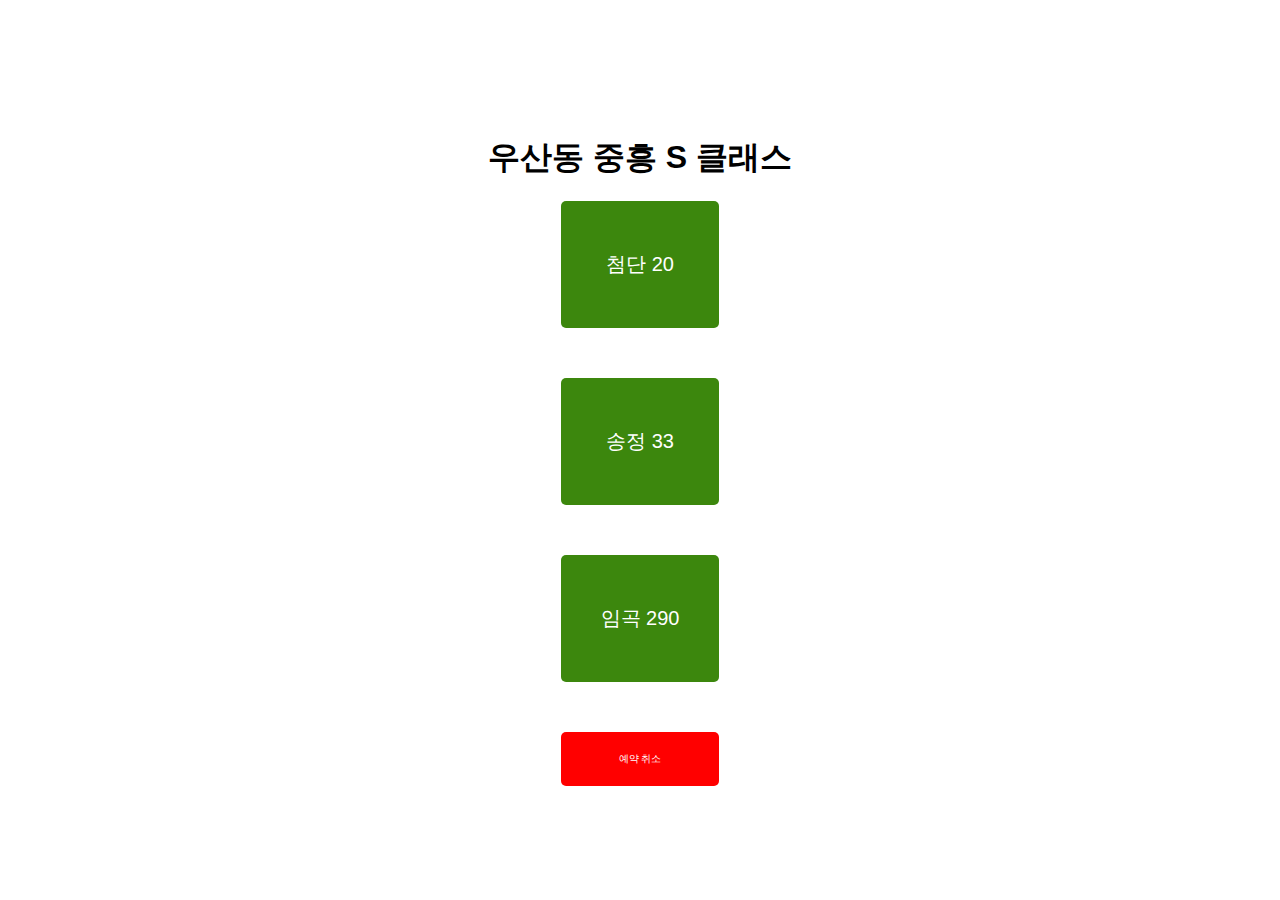
==== bus2/index.html @ 3bf0995c "Add files via upload" ====
<!DOCTYPE html>
<html lang="ko">
<head>
    <meta charset="UTF-8">
    <meta name="viewport" content="width=device-width, initial-scale=1.0">
    <title>버스 예약 시스템</title>
    <style>
        body {
            display: flex;
            justify-content: center;
            align-items: center;
            height: 100vh;
            margin: 0;
            font-family: Arial, sans-serif;
            background-color: #ffffff;
            flex-direction: column;
        }
        .button-container {
            display: flex;
            flex-direction: column;
            gap: 50px;
        }
        .button1, .button2, .button3, .button4 {
            padding: 50px 40px;
            font-size: 20px;
            cursor: pointer;
            border: none;
            border-radius: 5px;
            background-color: #3c870d;
            color: white;
            transition: background-color 0.3s ease;
        }
        .button1:hover, .button2:hover, .button3:hover {
            background-color: #2e690a;
        }
        .button4 {
            padding: 20px 30px;
            font-size: 10px;
            background-color: #ff0000;
        }
        .button4:hover {
            background-color: #5d0303;
        }
    </style>
</head>
<body>

    <h1>우산동 중흥 S 클래스</h1>
    <div class="button-container">
        <button class="button1" onclick="reserveBus('첨단 20')">첨단 20</button>
        <button class="button2" onclick="reserveBus('송정 33')">송정 33</button>
        <button class="button3" onclick="reserveBus('임곡 290')">임곡 290</button>
        <button class="button4" onclick="cancelReservation()">예약 취소</button>
    </div>

    <script>
        function reserveBus(route) {
            if (localStorage.getItem("reserved")) {
                alert("이미 예약한 버스가 있습니다");
            } else {
                localStorage.setItem("reserved", route);
                alert(route + " 버스가 예약되었습니다.");

                // "첨단 20" 버튼 클릭 시 정보 저장
                if (route === '첨단 20') {
                    localStorage.setItem("busInfo", "첨단 20 버튼이 눌렸습니다.");
                }

                // 페이지 이동
                location.href = 'indexx.html';
            }
        }

        function cancelReservation() {
            if (localStorage.getItem("reserved")) {
                localStorage.removeItem("reserved");
                localStorage.removeItem("busInfo"); // 예약 취소 시 정보 삭제
                alert("예약이 취소되었습니다.");
            } else {
                alert("예약된 버스가 없습니다.");
            }
        }
    </script>

</body>
</html>
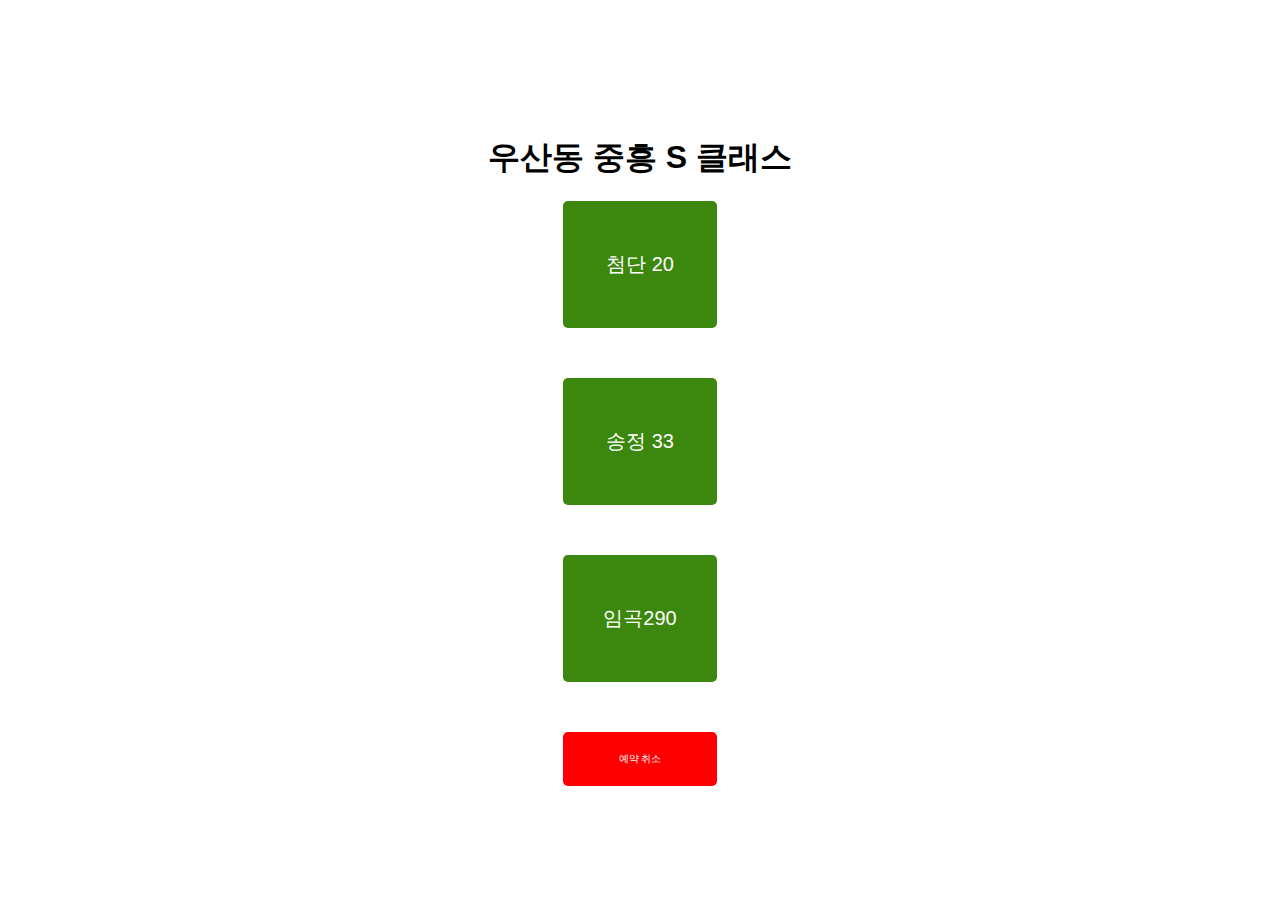
==== commit 9546c841: "Add files via upload" ====
--- a/bus2/index.html
+++ b/bus2/index.html
@@ -5,6 +5,7 @@
     <meta name="viewport" content="width=device-width, initial-scale=1.0">
     <title>버스 예약 시스템</title>
     <style>
+        /* 스타일 그대로 유지 */
         body {
             display: flex;
             justify-content: center;
@@ -47,38 +48,53 @@
 
     <h1>우산동 중흥 S 클래스</h1>
     <div class="button-container">
-        <button class="button1" onclick="reserveBus('첨단 20')">첨단 20</button>
-        <button class="button2" onclick="reserveBus('송정 33')">송정 33</button>
-        <button class="button3" onclick="reserveBus('임곡 290')">임곡 290</button>
+        <button class="button1" onclick="reserveBus('첨단20', '우산동 중흥 S 클래스')" onclick="reserveBus2('첨단20')">첨단 20</button>
+        <button class="button1" onclick="reserveBus('송정33','우산동 중흥 S 클래스')" onclick="reserveBus2('송정33')">송정 33</button>
+        <button class="button1" onclick="reserveBus('임곡290','우산동 중흥 S 클래스')" onclick="reserveBus2('임곡290')">임곡290</button>
         <button class="button4" onclick="cancelReservation()">예약 취소</button>
     </div>
 
     <script>
+
+        // 예약 함수
         function reserveBus(route) {
-            if (localStorage.getItem("reserved")) {
+            if (localStorage.getItem("reserved")) 
+            {
                 alert("이미 예약한 버스가 있습니다");
-            } else {
+            } 
+            else 
+            {
                 localStorage.setItem("reserved", route);
                 alert(route + " 버스가 예약되었습니다.");
-
-                // "첨단 20" 버튼 클릭 시 정보 저장
-                if (route === '첨단 20') {
-                    localStorage.setItem("busInfo", "첨단 20 버튼이 눌렸습니다.");
-                }
-
-                // 페이지 이동
                 location.href = 'indexx.html';
             }
         }
 
-        function cancelReservation() {
+        // 예약 취소 함수
+        function cancelReservation() 
+        {
             if (localStorage.getItem("reserved")) {
                 localStorage.removeItem("reserved");
-                localStorage.removeItem("busInfo"); // 예약 취소 시 정보 삭제
                 alert("예약이 취소되었습니다.");
             } else {
                 alert("예약된 버스가 없습니다.");
             }
+
+            function reserveBus2(route, location) 
+            {
+                if (localStorage.getItem("reserved")) 
+                {
+                alert("이미 예약한 버스가 있습니다");
+                } 
+                else 
+                {
+                localStorage.setItem("reserved", route);
+                localStorage.setItem("location", location);
+                alert(route + " 버스가 예약되었습니다.");
+                location.href = 'RBUS20.html','RBUS30','RBUS290';
+                }
+            }
+
         }
     </script>
 
